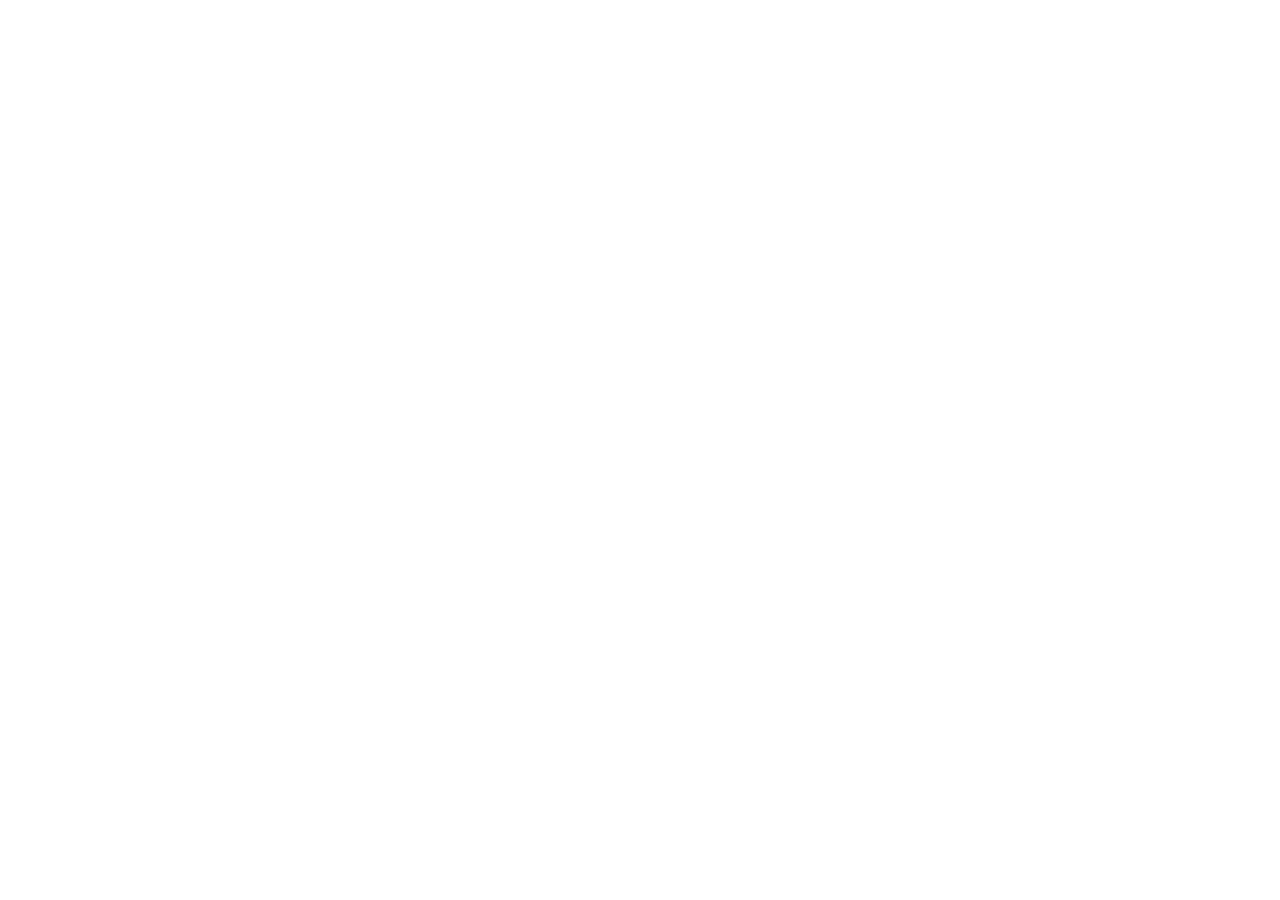
==== index.html @ 93851dfd "Arquivos iniciais" ====
<!DOCTYPE html>
<html lang>
<head>
    <meta charset="UTF-8">
    <link rel="stylesheet" href="./css e js/styles.css">
    <meta name="viewport" content="width=device-width, initial-scale=1.0">
    <title>TODO app</title>
</head>
<body>
    

    <script src="./css e js/index.js"></script>
</body>
</html>
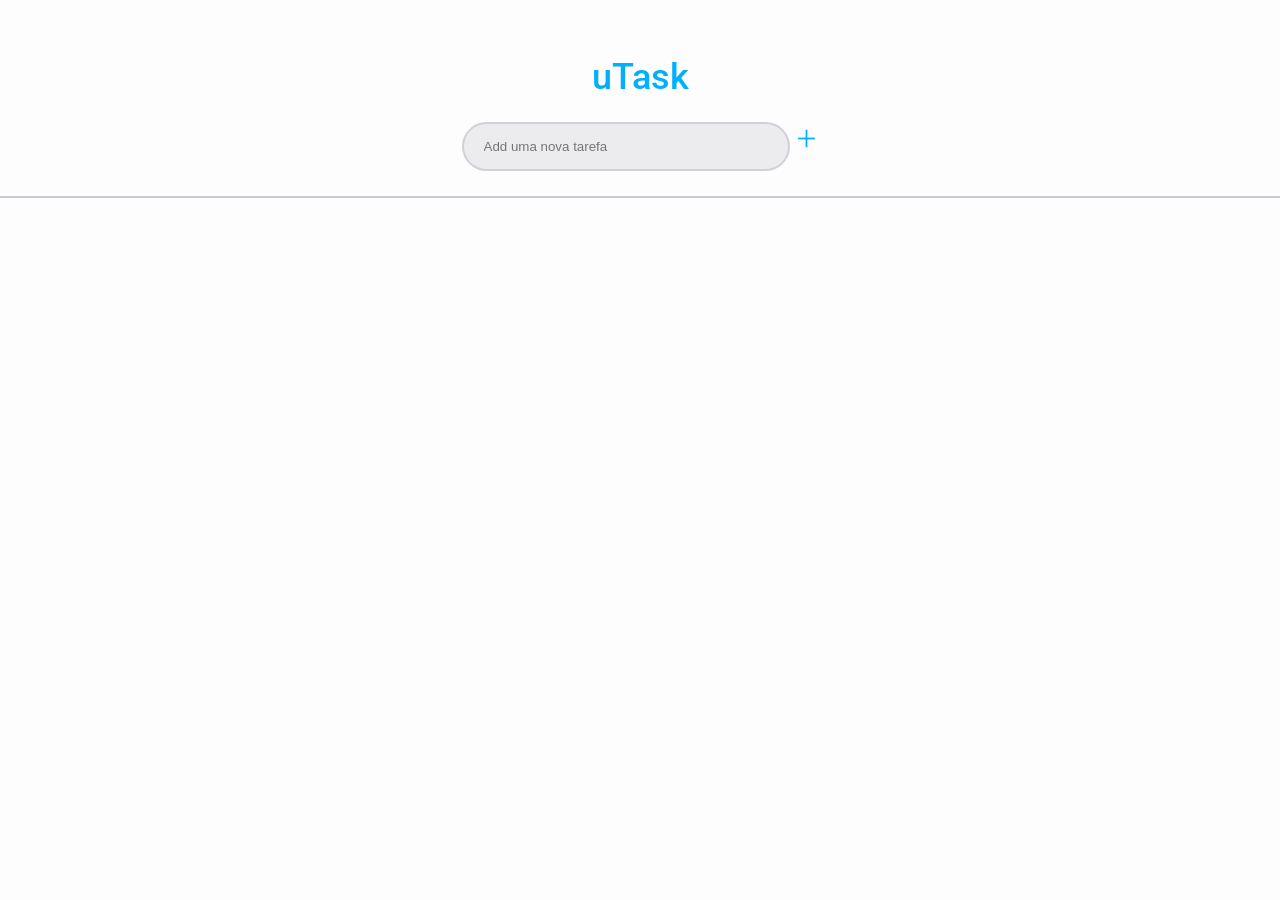
==== commit fedd571b: "Seção topo quase finalizada" ====
--- a/index.html
+++ b/index.html
@@ -7,8 +7,23 @@
     <title>TODO app</title>
 </head>
 <body>
+    <section id="sectionTop" >
+        <h1 class="center">uTask</h1>
     
+        <form class="center" action="">
+            <input type="text" required placeholder="Add uma nova tarefa" >
+                <button type="submit" ></button>
+            </input>
+        </form>
+        
+        
+    </section>
 
+    <section id="sectionMiddle" >
+        <hr>
+
+    </section>
+    
     <script src="./css e js/index.js"></script>
 </body>
 </html>
--- a/css e js/styles.css
+++ b/css e js/styles.css
@@ -0,0 +1,76 @@
+@import url("https://fonts.googleapis.com/css2?family=Roboto:wght@500&display=swap");
+
+* {
+  margin: 0px;
+  padding: 0px;
+  outline: 0px;
+  border: 0px;
+}
+
+img {
+  display: block;
+}
+
+.center {
+  text-align: center;
+  margin-left: auto;
+  margin-right: auto;
+}
+
+h1,
+h2 {
+  font-family: "Roboto", sans-serif;
+  font-style: normal;
+}
+
+body {
+  background-color: #fdfdfd;
+}
+
+#sectionTop {
+  top: 0px;
+  height: 196px;
+}
+
+#sectionTop h1 {
+  font-weight: 500;
+  font-size: 2.25em; /* 36px */
+
+  color: #00b0ff;
+
+  padding-top: 56px;
+  margin-bottom: 0px;
+}
+
+#sectionTop form {
+  margin-top: 24px;
+
+  bottom: 32px;
+}
+
+#sectionTop input {
+  width: 328px;
+  height: 49px;
+
+  background: rgba(170, 169, 183, 0.2);
+  border: 2px solid rgba(170, 169, 183, 0.4);
+  box-sizing: border-box;
+  border-radius: 25px;
+
+  padding-left: 20px;
+  padding-right: 24px;
+}
+
+#sectionTop button {
+  background: url(../assets/plus.png);
+
+  width: 25px;
+  height: 25px;
+}
+
+hr {
+  height: 0px;
+  left: 0px;
+  right: 0px;
+  border: 1px solid rgba(170, 169, 183, 0.6);
+}
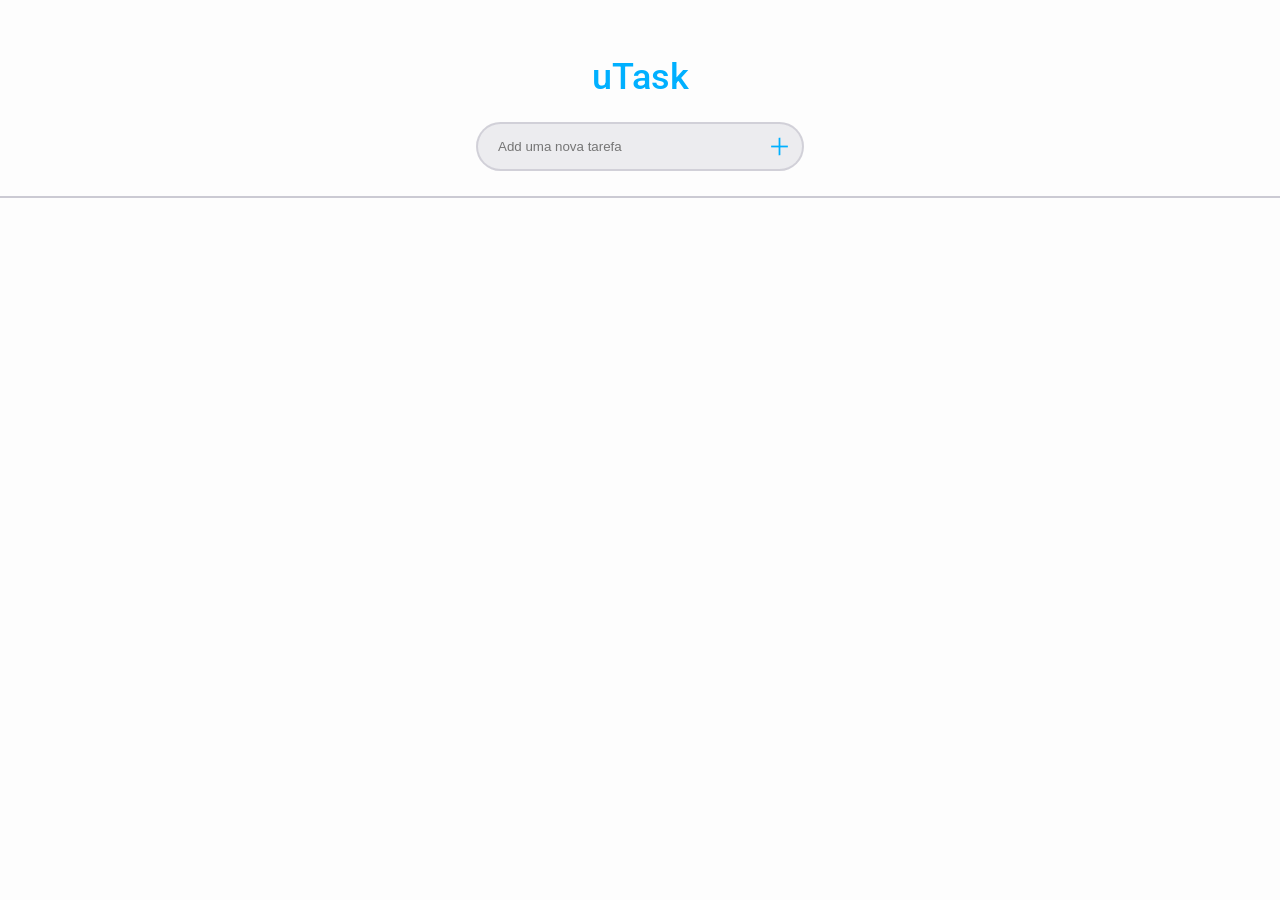
==== commit c749fee6: "Topo finalizado" ====
--- a/index.html
+++ b/index.html
@@ -2,18 +2,18 @@
 <html lang>
 <head>
     <meta charset="UTF-8">
-    <link rel="stylesheet" href="./css e js/styles.css">
     <meta name="viewport" content="width=device-width, initial-scale=1.0">
     <title>TODO app</title>
+    <link rel="stylesheet" href="./cssJs/styles.css">
 </head>
+
 <body>
     <section id="sectionTop" >
         <h1 class="center">uTask</h1>
     
-        <form class="center" action="">
+        <form class="center" action="" onsubmit="" >
             <input type="text" required placeholder="Add uma nova tarefa" >
-                <button type="submit" ></button>
-            </input>
+            <button type="submit" ></button>
         </form>
         
         
@@ -24,6 +24,7 @@
 
     </section>
     
-    <script src="./css e js/index.js"></script>
+    <script src="./cssJs/index.js"></script>
 </body>
+
 </html>
--- a/cssJs/styles.css
+++ b/cssJs/styles.css
@@ -0,0 +1,81 @@
+@import url("https://fonts.googleapis.com/css2?family=Roboto:wght@500&display=swap");
+
+* {
+  margin: 0px;
+  padding: 0px;
+  outline: 0px;
+  border: 0px;
+}
+
+img {
+  display: block;
+}
+
+.center {
+  text-align: center;
+  margin-left: auto;
+  margin-right: auto;
+}
+
+h1,
+h2 {
+  font-family: "Roboto", sans-serif;
+  font-style: normal;
+}
+
+body {
+  background-color: #fdfdfd;
+}
+
+#sectionTop {
+  top: 0px;
+  height: 196px;
+}
+
+#sectionTop h1 {
+  font-weight: 500;
+  font-size: 2.25em; /* 36px */
+
+  color: #00b0ff;
+
+  padding-top: 56px;
+  margin-bottom: 0px;
+}
+
+#sectionTop form {
+  margin-top: 24px;
+
+  bottom: 32px;
+}
+
+#sectionTop input {
+  width: 328px;
+  height: 49px;
+
+  background: rgba(170, 169, 183, 0.2);
+  border: 2px solid rgba(170, 169, 183, 0.4);
+  box-sizing: border-box;
+  border-radius: 25px;
+
+  padding-left: 20px;
+  padding-right: 24px;
+}
+
+#sectionTop button {
+  background: url(../assets/plus.png);
+
+  width: 25px;
+  height: 25px;
+
+  margin-left: -37px;
+  top: 134px;
+
+  position: absolute;
+}
+
+hr {
+  height: 0px;
+  left: 0px;
+  right: 0px;
+  border: 1px solid rgba(170, 169, 183, 0.6);
+}
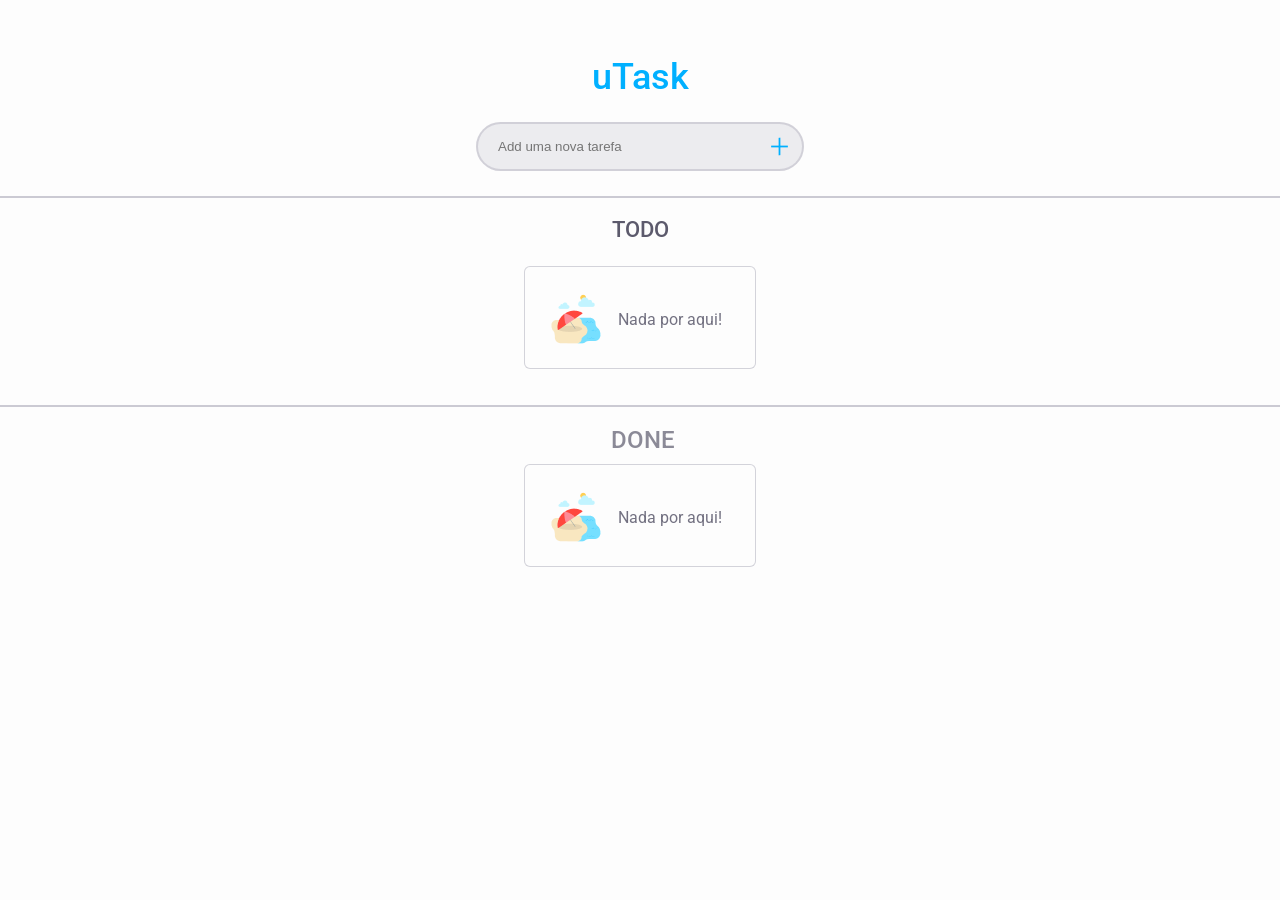
==== commit d987792b: "Finalizado o "nada por aqui" junto com o meio e rodapé." ====
--- a/index.html
+++ b/index.html
@@ -15,13 +15,34 @@
             <input type="text" required placeholder="Add uma nova tarefa" >
             <button type="submit" ></button>
         </form>
-        
-        
     </section>
 
     <section id="sectionMiddle" >
         <hr>
 
+        <h2 class="center" >TODO</h2>
+
+        <div id="div-meio" class="center" >
+        </div>
+
+        <div id="nada" class="center" >
+            <img src="./assets/beach.png" alt="Foto de uma praia" class="" >
+            <p>Nada por aqui!</p>
+        </div>
+    </section>
+
+    <section id="sectionBottom" >
+        <hr>
+
+        <h2 class="center" >DONE</h2>
+
+        <div id="div-rodape" >
+        </div>
+
+        <div id="nada" class="center" >
+            <img src="./assets/beach.png" alt="Foto de uma praia" class="" >
+            <p>Nada por aqui!</p>
+        </div>
     </section>
     
     <script src="./cssJs/index.js"></script>
--- a/cssJs/styles.css
+++ b/cssJs/styles.css
@@ -18,9 +18,14 @@
 }
 
 h1,
-h2 {
+h2,
+p {
   font-family: "Roboto", sans-serif;
   font-style: normal;
+}
+
+.noDisplay {
+  display: none;
 }
 
 body {
@@ -79,3 +84,79 @@
   right: 0px;
   border: 1px solid rgba(170, 169, 183, 0.6);
 }
+
+#sectionMiddle {
+  padding-bottom: 36px;
+}
+
+#sectionMiddle h2 {
+  width: 58px;
+  height: 26px;
+
+  font-weight: 500;
+  font-size: 1.375em; /* 22px */
+
+  color: #5c5a6c;
+
+  padding-top: 19px;
+  padding-bottom: 11px;
+}
+
+#nada {
+  width: 232px;
+  height: 103px;
+
+  background: #fdfdfd;
+  border: 1px solid rgba(170, 169, 183, 0.5);
+  box-sizing: border-box;
+  border-radius: 6px;
+
+  display: block;
+  margin-top: 12px;
+
+  clear: both;
+}
+
+#nada img {
+  width: 50px;
+  height: 50px;
+
+  margin-top: 27px;
+  margin-left: 26px;
+
+  float: left;
+}
+
+#nada p {
+  width: 105px;
+  height: 19px;
+
+  line-height: 1.1875em;
+  font-weight: 400;
+  font-weight: normal;
+  font-size: 1em; /* 16px */
+
+  color: #39374e;
+
+  opacity: 0.7;
+
+  float: right;
+  text-align: left;
+
+  margin-top: 43px;
+  margin-right: 32px;
+}
+
+#sectionBottom h2 {
+  width: 58px;
+  height: 26px;
+
+  font-weight: 500;
+  font-size: 1, 375em; /* 22px */
+
+  color: #5c5a6c;
+
+  opacity: 0.7;
+
+  padding-top: 19px;
+}
